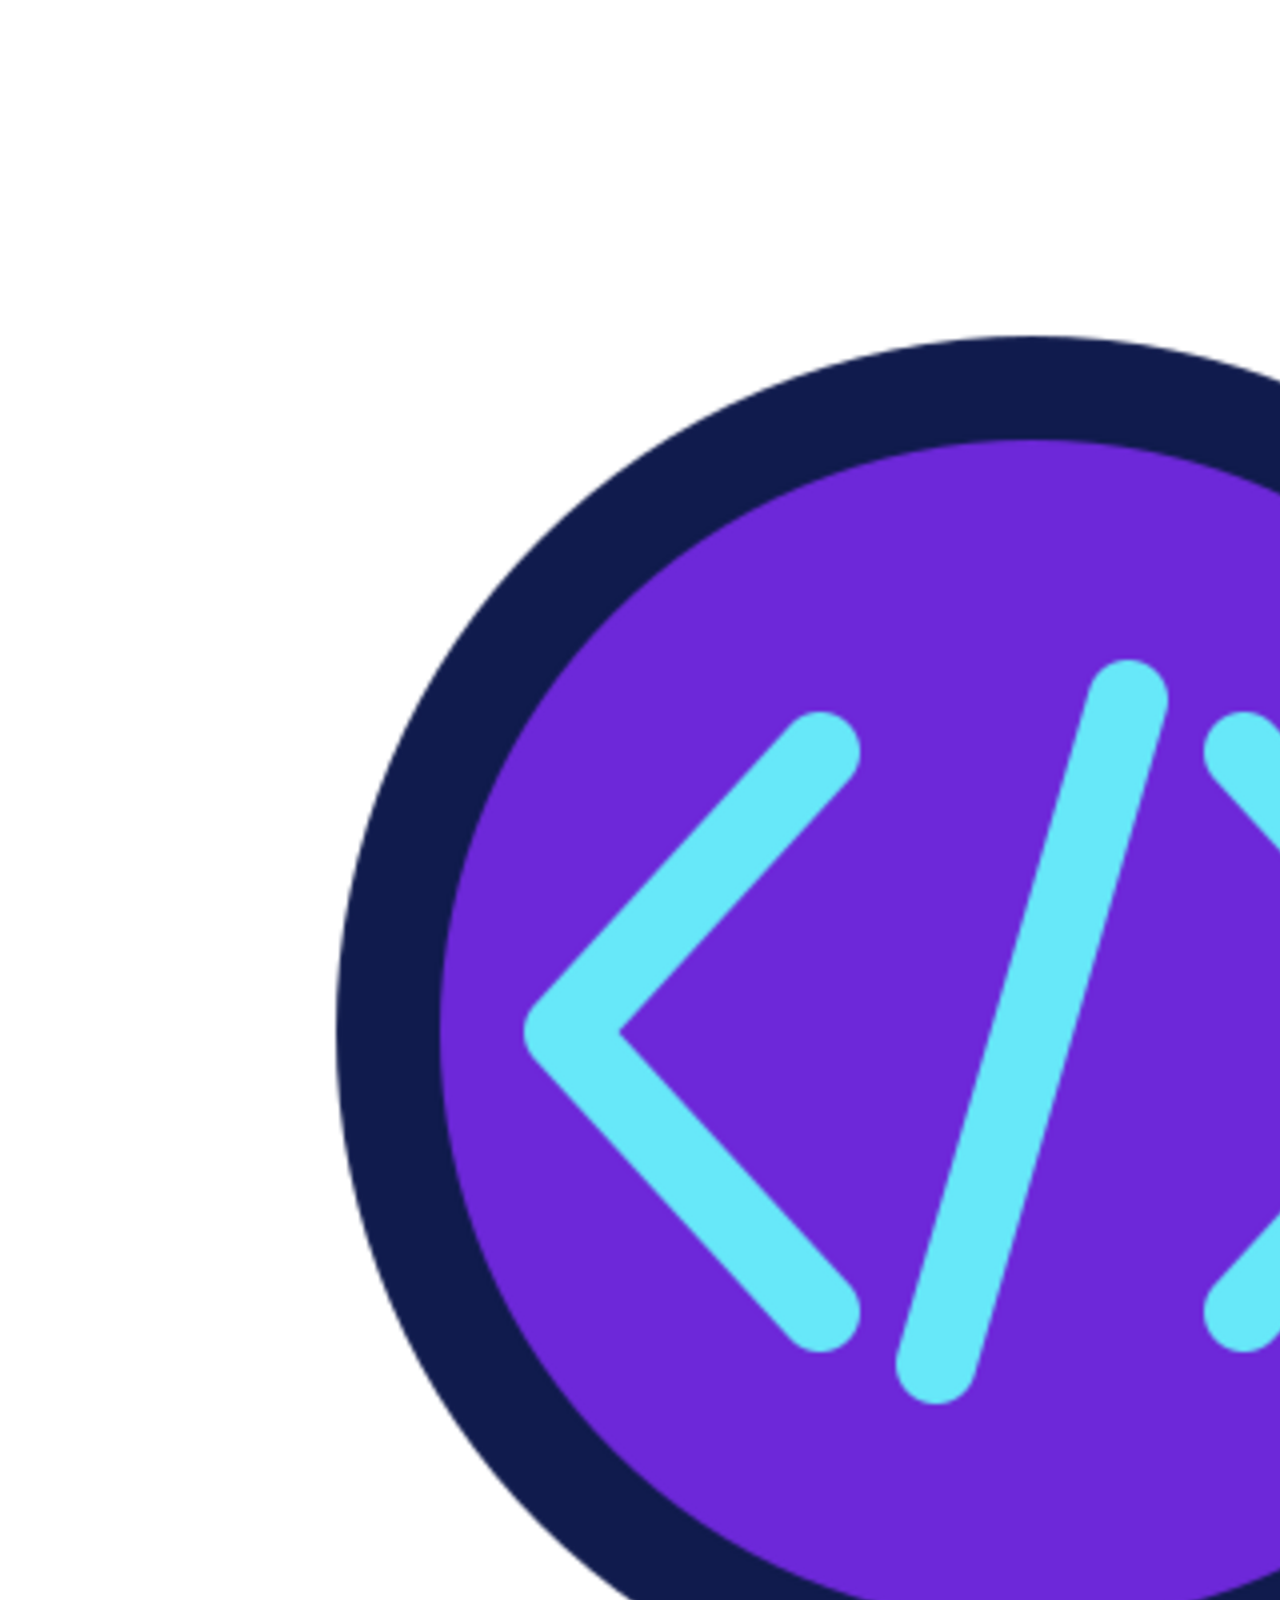
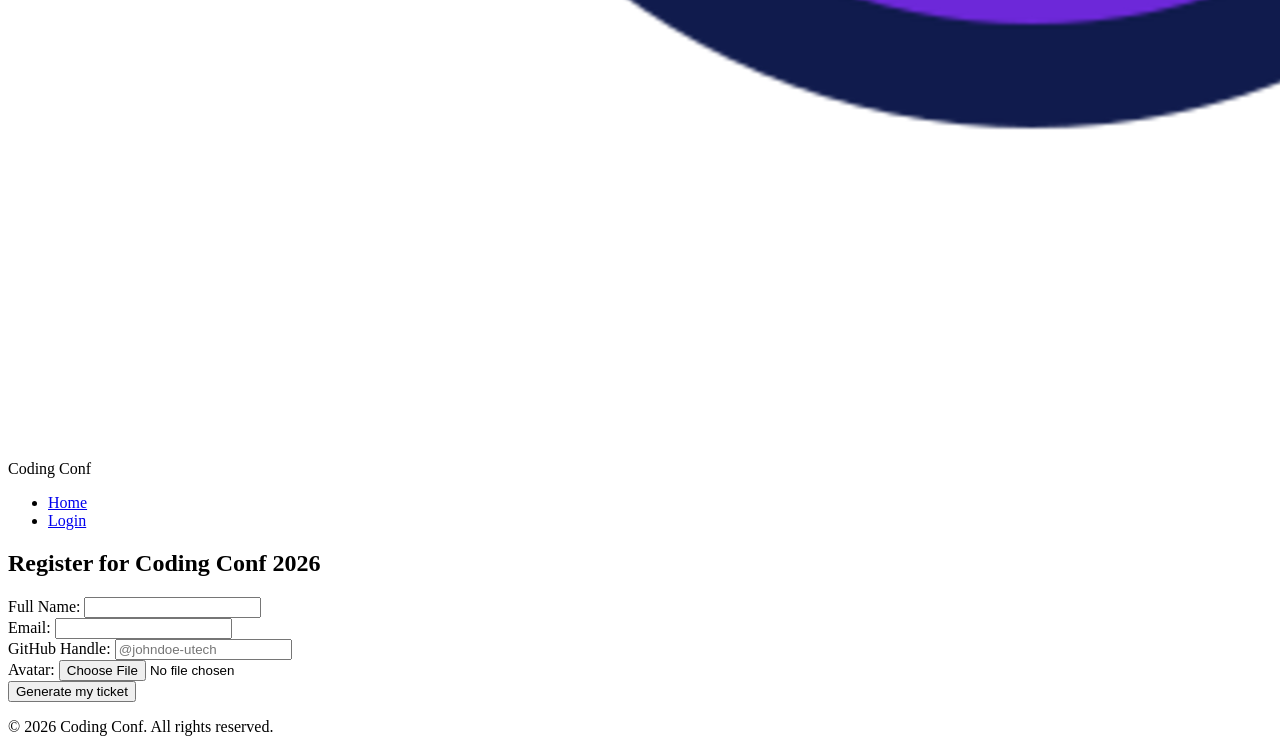
==== HTML/login.html @ 3fb76c2e "Add files via upload" ====
<!DOCTYPE html>
<html lang="en">
<head>
    <meta charset="UTF-8">
    <meta name="viewport" content="width=device-width, initial-scale=1.0">
    <title>Register | Coding Conf 2026</title>
    <link rel="stylesheet" href="../css/style.css">
</head>
<body>
    <header>
        <div class="brand">
            <img src="../assets/logo.png" alt="Coding Conf Logo" class="logo">
            <span>Coding Conf</span>
        </div>
        <nav>
        <ul>
            <li><a href="index.html">Home</a></li>
            <li><a href="login.html">Login</a></li>
        </ul>
        </nav>
    </header>
    <main>
        <section class="register"> 
            <h1>Register for Coding Conf 2026</h1>
            <form id="registration-form">
                <div class="form-group">
                    <label for="fullname">Full Name:</label>
                    <input type="text" id="fullname" name="fullname">
                    <span class="error" id="fullname-error"></span>
                </div>
                <div class="form-group">
                    <label for="email">Email:</label>
                    <input type="text" id="email" name="email">
                    <span class="error" id="email-error"></span>
                </div>
                <div class="form-group">
                    <label for="github">GitHub Handle:</label>
                    <input type="text" id="github" name="github" placeholder="@johndoe-utech">
                    <span class="error" id="github-error"></span>
                </div>

                <div class="form-group">
                    <label for="avatar">Avatar:</label>
                    <input type="file" id="avatar" name="avatar" accept="image/jpeg, image/png">
                    <span class="error" id="avatar-error"></span>
                </div>

                <button type="submit">Generate my ticket</button>
                 
            </form>
        </section>
    </main>
    <footer>
        <p>&copy; 2026 Coding Conf. All rights reserved.</p>
    </footer>   
<script src="../js/validation.js"></script>
</body>
</html>
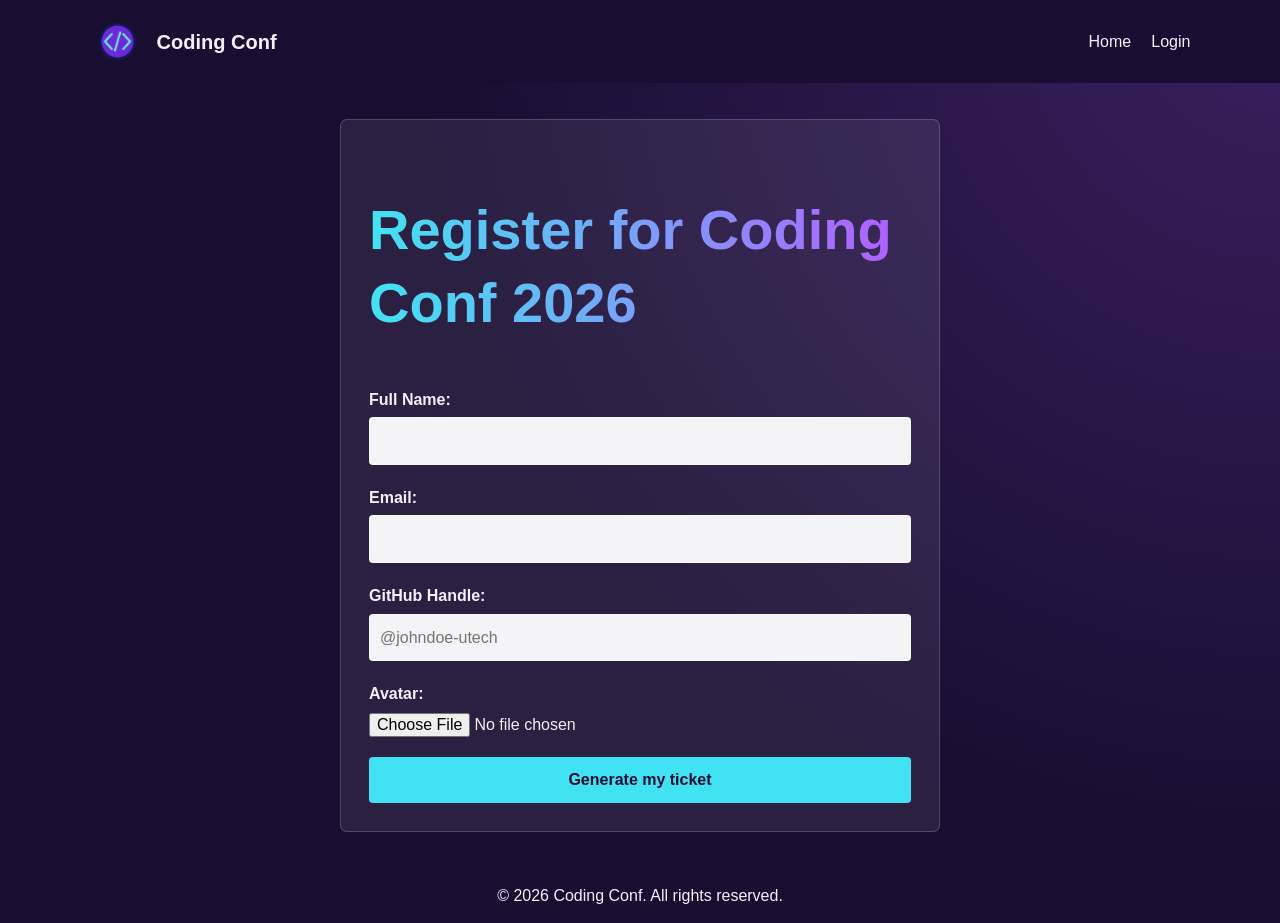
==== commit 415c4bf6: "changed file paths" ====
--- a/HTML/login.html
+++ b/HTML/login.html
@@ -14,7 +14,7 @@
         </div>
         <nav>
         <ul>
-            <li><a href="index.html">Home</a></li>
+            <li><a href="../index.html">Home</a></li>
             <li><a href="login.html">Login</a></li>
         </ul>
         </nav>
--- a/css/style.css
+++ b/css/style.css
@@ -0,0 +1,313 @@
+/* Main colors for the pages */
+:root {
+    --dark-purple: #190d32;
+    --bright-purple: #b35cff;
+    --cyan: #41e3f2;
+    --light-text: #f5f0ff;
+}
+
+/* Start with the same sizing rules everywhere */
+* {
+    box-sizing: border-box;
+}
+
+html,
+body {
+    min-height: 100vh;
+    background-color: var(--dark-purple);
+}
+
+body {
+    margin: 0;
+    background: radial-gradient(circle at top right, #39205e, var(--dark-purple) 55%);
+    background-attachment: fixed;
+    color: var(--light-text);
+    font-family: Arial, sans-serif;
+    line-height: 1.6;
+}
+
+/* Logo on the left, links on the right */
+header {
+    position: sticky;
+    top: 0;
+    z-index: 10;
+    display: flex;
+    align-items: center;
+    justify-content: space-between;
+    padding: 14px 7%;
+    background-color: var(--dark-purple);
+}
+
+.brand {
+    display: flex;
+    align-items: center;
+    gap: 12px;
+    font-size: 1.25rem;
+    font-weight: bold;
+}
+
+.logo {
+    width: 55px;
+    height: 55px;
+    object-fit: contain;
+}
+
+nav ul {
+    display: flex;
+    gap: 20px;
+    margin: 0;
+    padding: 0;
+    list-style: none;
+}
+
+nav a {
+    color: var(--light-text);
+    text-decoration: none;
+    transition: color 0.2s ease;
+}
+
+nav a:hover {
+    color: var(--cyan);
+}
+
+/* Keep the content centered and headings easy to read */
+main {
+    width: 88%;
+    max-width: 940px;
+    min-height: 70vh;
+    margin: 24px auto;
+}
+
+h1,
+h2 {
+    line-height: 1.3;
+}
+
+h1 {
+    background: linear-gradient(90deg, var(--cyan), var(--bright-purple));
+    background-clip: text;
+    -webkit-background-clip: text;
+    -webkit-text-fill-color: transparent;
+    font-size: clamp(2rem, 5vw, 3.5rem);
+}
+
+/* Intro section and buttons */
+.hero {
+    padding: 60px 0;
+}
+
+.btn,
+button {
+    display: inline-block;
+    padding: 10px 18px;
+    border: none;
+    border-radius: 4px;
+    background-color: var(--cyan);
+    color: var(--dark-purple);
+    font: inherit;
+    font-weight: bold;
+    text-decoration: none;
+    cursor: pointer;
+    transition: background-color 0.2s ease, transform 0.2s ease;
+}
+
+.btn:hover,
+button:not(:disabled):hover {
+    background-color: var(--bright-purple);
+    transform: translateY(-2px);
+}
+
+/* Background for the main content boxes */
+.description,
+.schedule,
+.register {
+    margin: 24px 0;
+    padding: 28px;
+    border: 1px solid rgba(255, 255, 255, 0.18);
+    border-radius: 7px;
+    background-color: rgba(255, 255, 255, 0.08);
+}
+
+:where(.description, .schedule) h2 {
+    margin-top: 0;
+}
+
+.schedule li {
+    margin-bottom: 8px;
+}
+
+/* Space out the registration fields */
+.register {
+    max-width: 600px;
+    margin: 36px auto;
+}
+
+.form-group {
+    margin-bottom: 20px;
+}
+
+.form-group label {
+    display: block;
+    margin-bottom: 5px;
+    font-weight: bold;
+}
+
+.form-group input:not([type="file"]) {
+    width: 100%;
+    padding: 10px;
+    border: 1px solid rgba(255, 255, 255, 0.5);
+    border-radius: 4px;
+    background-color: rgba(255, 255, 255, 0.95);
+    color: var(--dark-purple);
+    font: inherit;
+}
+
+.form-group input[type="file"] {
+    max-width: 100%;
+    color: var(--light-text);
+    font: inherit;
+}
+
+.error {
+    display: block;
+    color: var(--cyan);
+    font-size: 0.9rem;
+}
+
+.register button {
+    width: 100%;
+}
+
+.congrats {
+    margin: 50px 0 25px;
+    text-align: center;
+}
+
+.congrats h1 {
+    margin: 0 auto 28px;
+    color: var(--light-text);
+    background: none;
+    -webkit-text-fill-color: currentColor;
+}
+
+.congrats h1 #ticket-name {
+    color: var(--cyan);
+    -webkit-text-fill-color: currentColor;
+}
+
+.congrats p {
+    max-width: 650px;
+    margin: 0 auto;
+    color: rgba(245, 240, 255, 0.8);
+    font-size: clamp(1rem, 2.5vw, 1.35rem);
+}
+
+.congrats p #ticket-email {
+    color: var(--cyan);
+}
+
+/* The ticket is see-through so the background shows through */
+.ticket {
+    max-width: 700px;
+    margin: 0 auto 40px;
+    padding: 28px;
+    border: 1px solid rgba(255, 255, 255, 0.4);
+    border-radius: 8px;
+    background: rgba(255, 255, 255, 0.1);
+    backdrop-filter: blur(10px);
+    -webkit-backdrop-filter: blur(10px);
+}
+
+.ticket-header {
+    display: flex;
+    align-items: center;
+    gap: 18px;
+    padding-bottom: 15px;
+    border-bottom: 1px solid rgba(255, 255, 255, 0.3);
+}
+
+.ticket-logo {
+    width: 55px;
+    height: 55px;
+    object-fit: contain;
+}
+
+.ticket-header h2,
+.ticket-header p {
+    margin: 0;
+}
+
+.ticket-body {
+    display: flex;
+    align-items: center;
+    gap: 20px;
+    padding-top: 20px;
+}
+
+#ticket-avatar {
+    flex: 0 0 80px;
+    width: 80px;
+    height: 80px;
+    border: 2px solid var(--cyan);
+    border-radius: 50%;
+    object-fit: cover;
+}
+
+.ticket-details p {
+    margin: 5px 0;
+}
+
+.ticket-details {
+    width: 100%;
+}
+
+.ticket-details a {
+    color: var(--cyan);
+}
+
+/* Make keyboard focus visible, then style the footer */
+:focus-visible {
+    outline: 3px solid var(--cyan);
+    outline-offset: 3px;
+}
+
+footer {
+    padding: 15px;
+    background-color: var(--dark-purple);
+    color: var(--light-text);
+    text-align: center;
+}
+
+footer p {
+    margin: 0;
+}
+
+/* Use less space on narrow screens */
+@media (max-width: 600px) {
+    header {
+        padding: 10px 6%;
+    }
+
+    main {
+        width: 90%;
+    }
+
+    .description,
+    .schedule,
+    .ticket {
+        padding: 20px;
+    }
+
+    .register {
+        padding: 16px 20px;
+    }
+
+    .ticket-header {
+        flex-wrap: wrap;
+    }
+
+    .ticket-body {
+        flex-direction: column;
+        align-items: flex-start;
+    }
+}
